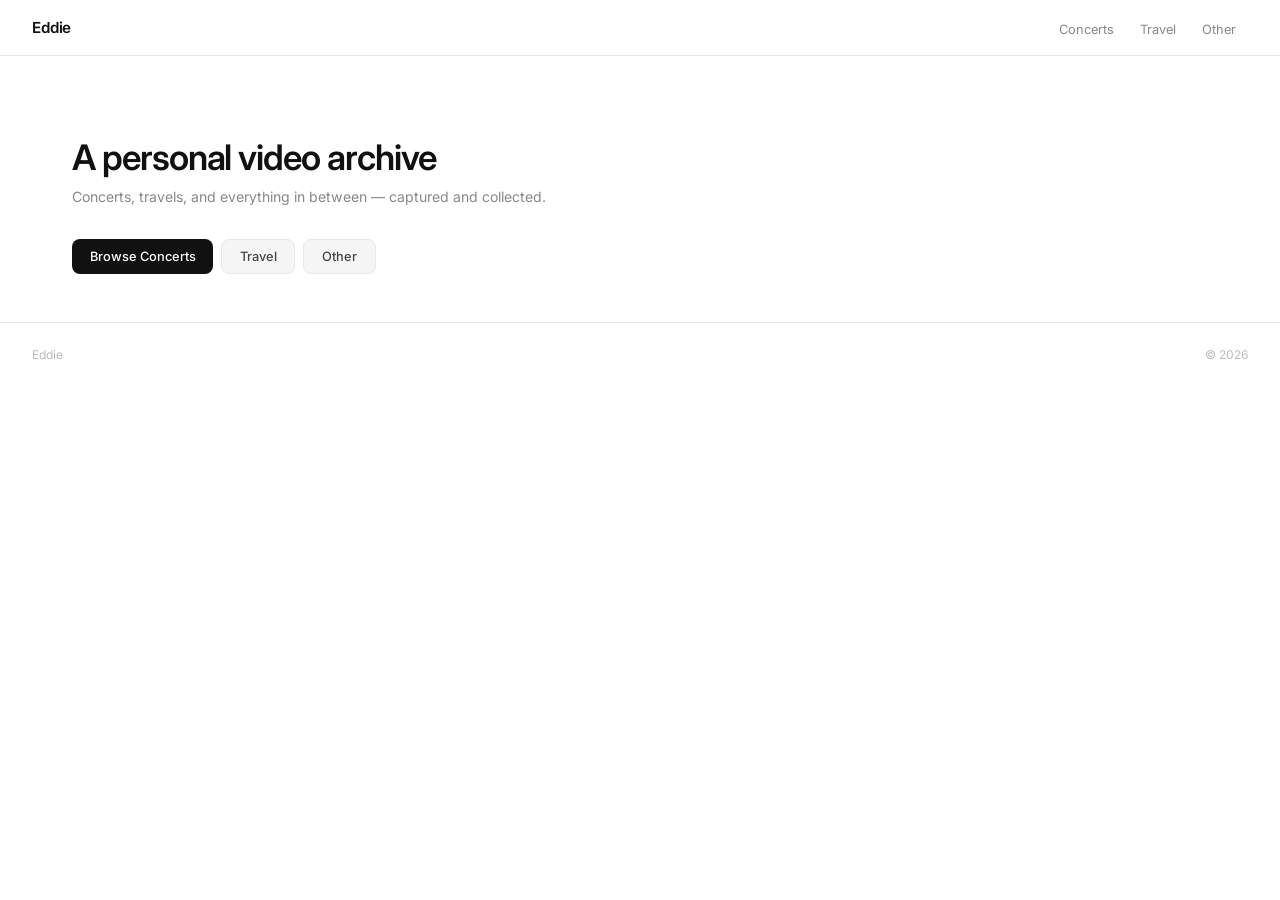
==== index.html @ 9144f740 "Add files via upload" ====
<!DOCTYPE html>
<html lang="en">
<head>
  <meta charset="UTF-8" />
  <meta name="viewport" content="width=device-width, initial-scale=1.0" />
  <title>Eddie</title>
  <link rel="stylesheet" href="css/style.css" />
</head>
<body>
  <nav>
    <a class="nav-logo" href="index.html">Eddie</a>
    <ul class="nav-links">
      <li><a href="pages/concerts.html">Concerts</a></li>
      <li><a href="pages/travel.html">Travel</a></li>
      <li><a href="pages/other.html">Other</a></li>
    </ul>
  </nav>

  <main>
    <section class="hero">
      <h1 class="hero-title">A personal video archive</h1>
      <p class="hero-sub">Concerts, travels, and everything in between — captured and collected.</p>
      <div class="hero-nav">
        <a class="hero-link primary" href="pages/concerts.html">Browse Concerts</a>
        <a class="hero-link ghost" href="pages/travel.html">Travel</a>
        <a class="hero-link ghost" href="pages/other.html">Other</a>
      </div>
    </section>
  </main>

  <footer>
    <span>Eddie</span>
    <span id="year"></span>
  </footer>

  <script src="js/main.js"></script>
  <script>document.getElementById('year').textContent = '© ' + new Date().getFullYear();</script>
</body>
</html>
---- css/style.css ----
@import url('https://fonts.googleapis.com/css2?family=Inter:wght@300;400;500;600&display=swap');

*, *::before, *::after { box-sizing: border-box; margin: 0; padding: 0; }

:root {
  --bg:       #ffffff;
  --surface:  #f5f5f5;
  --card-bg:  #f0f0f0;
  --border:   #e8e8e8;
  --black:    #111111;
  --gray1:    #444444;
  --gray2:    #888888;
  --gray3:    #bbbbbb;
  --blue:     #0066ff;
  --nav-h:    56px;
  --sans:     'Inter', system-ui, sans-serif;
  --ease:     cubic-bezier(0.16, 1, 0.3, 1);
  --radius:   12px;
}

html { scroll-behavior: smooth; }

body {
  font-family: var(--sans);
  background: var(--bg);
  color: var(--black);
  min-height: 100vh;
  -webkit-font-smoothing: antialiased;
}

/* ── NAV ── */
nav {
  position: fixed;
  top: 0; left: 0; right: 0;
  height: var(--nav-h);
  display: flex;
  align-items: center;
  justify-content: space-between;
  padding: 0 2rem;
  background: rgba(255,255,255,0.92);
  backdrop-filter: blur(12px);
  -webkit-backdrop-filter: blur(12px);
  border-bottom: 1px solid var(--border);
  z-index: 100;
}

.nav-logo {
  font-size: 0.95rem;
  font-weight: 600;
  color: var(--black);
  text-decoration: none;
  letter-spacing: -0.01em;
}

.nav-links { display: flex; gap: 0.125rem; list-style: none; }

.nav-links a {
  font-size: 0.8rem;
  font-weight: 400;
  color: var(--gray2);
  text-decoration: none;
  padding: 0.35rem 0.75rem;
  border-radius: 6px;
  transition: all 0.15s;
}

.nav-links a:hover { color: var(--black); background: var(--surface); }
.nav-links a.active { color: var(--black); font-weight: 500; }

/* ── MAIN ── */
main { padding-top: var(--nav-h); }

/* ── HERO ── */
.hero {
  padding: 5rem 2rem 3rem;
  max-width: 1200px;
  margin: 0 auto;
}

.hero-title {
  font-size: clamp(1.6rem, 3vw, 2.2rem);
  font-weight: 600;
  letter-spacing: -0.03em;
  color: var(--black);
  line-height: 1.2;
  opacity: 0;
  animation: fadeUp 0.5s var(--ease) 0.05s forwards;
}

.hero-sub {
  margin-top: 0.5rem;
  font-size: 0.88rem;
  color: var(--gray2);
  font-weight: 400;
  line-height: 1.5;
  opacity: 0;
  animation: fadeUp 0.5s var(--ease) 0.12s forwards;
}

.hero-nav {
  margin-top: 2rem;
  display: flex;
  gap: 0.5rem;
  flex-wrap: wrap;
  opacity: 0;
  animation: fadeUp 0.5s var(--ease) 0.18s forwards;
}

.hero-link {
  display: inline-flex;
  align-items: center;
  gap: 0.35rem;
  padding: 0.55rem 1.1rem;
  font-size: 0.8rem;
  font-weight: 500;
  text-decoration: none;
  border-radius: 8px;
  transition: all 0.15s;
}

.hero-link.primary {
  background: var(--black);
  color: #fff;
}
.hero-link.primary:hover { background: #333; }

.hero-link.ghost {
  background: var(--surface);
  color: var(--gray1);
  border: 1px solid var(--border);
}
.hero-link.ghost:hover { background: var(--border); color: var(--black); }

/* ── PAGE HEADER ── */
.page-header {
  padding: 3.5rem 2rem 2rem;
  max-width: 1200px;
  margin: 0 auto;
}

.page-header h1 {
  font-size: 1.5rem;
  font-weight: 600;
  letter-spacing: -0.02em;
  color: var(--black);
}

.page-header p {
  margin-top: 0.35rem;
  color: var(--gray2);
  font-size: 0.85rem;
  line-height: 1.5;
}

/* ── SECTION ── */
.section {
  padding: 0 2rem 4rem;
  max-width: 1200px;
  margin: 0 auto;
}

.section-label {
  font-size: 0.75rem;
  font-weight: 500;
  color: var(--gray2);
  margin-bottom: 1.25rem;
  display: flex;
  align-items: center;
  justify-content: space-between;
}

.section-count {
  font-size: 0.72rem;
  color: var(--gray3);
}

/* ── VIDEO GRID ── */
.video-grid {
  display: grid;
  grid-template-columns: repeat(auto-fill, minmax(300px, 1fr));
  gap: 1.5rem;
}

.video-card {
  cursor: pointer;
  opacity: 0;
  animation: fadeUp 0.4s var(--ease) forwards;
}

.video-card:nth-child(2) { animation-delay: 0.05s; }
.video-card:nth-child(3) { animation-delay: 0.10s; }
.video-card:nth-child(4) { animation-delay: 0.15s; }
.video-card:nth-child(5) { animation-delay: 0.20s; }
.video-card:nth-child(6) { animation-delay: 0.25s; }

.video-embed {
  position: relative;
  aspect-ratio: 16/9;
  background: var(--card-bg);
  border-radius: var(--radius);
  overflow: hidden;
  transition: transform 0.2s var(--ease);
}

.video-card:hover .video-embed {
  transform: scale(0.98);
}

.video-embed iframe {
  width: 100%; height: 100%;
  border: none;
  display: block;
}

.video-info {
  padding: 0.85rem 0.1rem 0;
}

.video-info .title {
  font-size: 0.9rem;
  font-weight: 500;
  color: var(--black);
  line-height: 1.35;
  letter-spacing: -0.01em;
  margin-bottom: 0.3rem;
}

.video-info .byline {
  font-size: 0.78rem;
  color: var(--gray2);
  display: flex;
  align-items: center;
  gap: 0.4rem;
  flex-wrap: wrap;
}

.byline-dot {
  color: var(--gray3);
  font-size: 0.6rem;
}

.price-tag {
  font-size: 0.72rem;
  color: var(--gray2);
  background: var(--surface);
  border: 1px solid var(--border);
  padding: 0.15rem 0.5rem;
  border-radius: 4px;
  margin-left: auto;
}

/* ── FOOTER ── */
footer {
  padding: 1.5rem 2rem;
  border-top: 1px solid var(--border);
  display: flex;
  align-items: center;
  justify-content: space-between;
  font-size: 0.75rem;
  color: var(--gray3);
  max-width: 100%;
}

/* ── ANIMATIONS ── */
@keyframes fadeUp {
  from { opacity: 0; transform: translateY(10px); }
  to   { opacity: 1; transform: translateY(0); }
}

/* ── RESPONSIVE ── */
@media (max-width: 768px) {
  nav { padding: 0 1.25rem; }
  .hero, .page-header, .section { padding-left: 1.25rem; padding-right: 1.25rem; }
  .video-grid { grid-template-columns: 1fr 1fr; gap: 1rem; }
}

@media (max-width: 500px) {
  .video-grid { grid-template-columns: 1fr; }
}
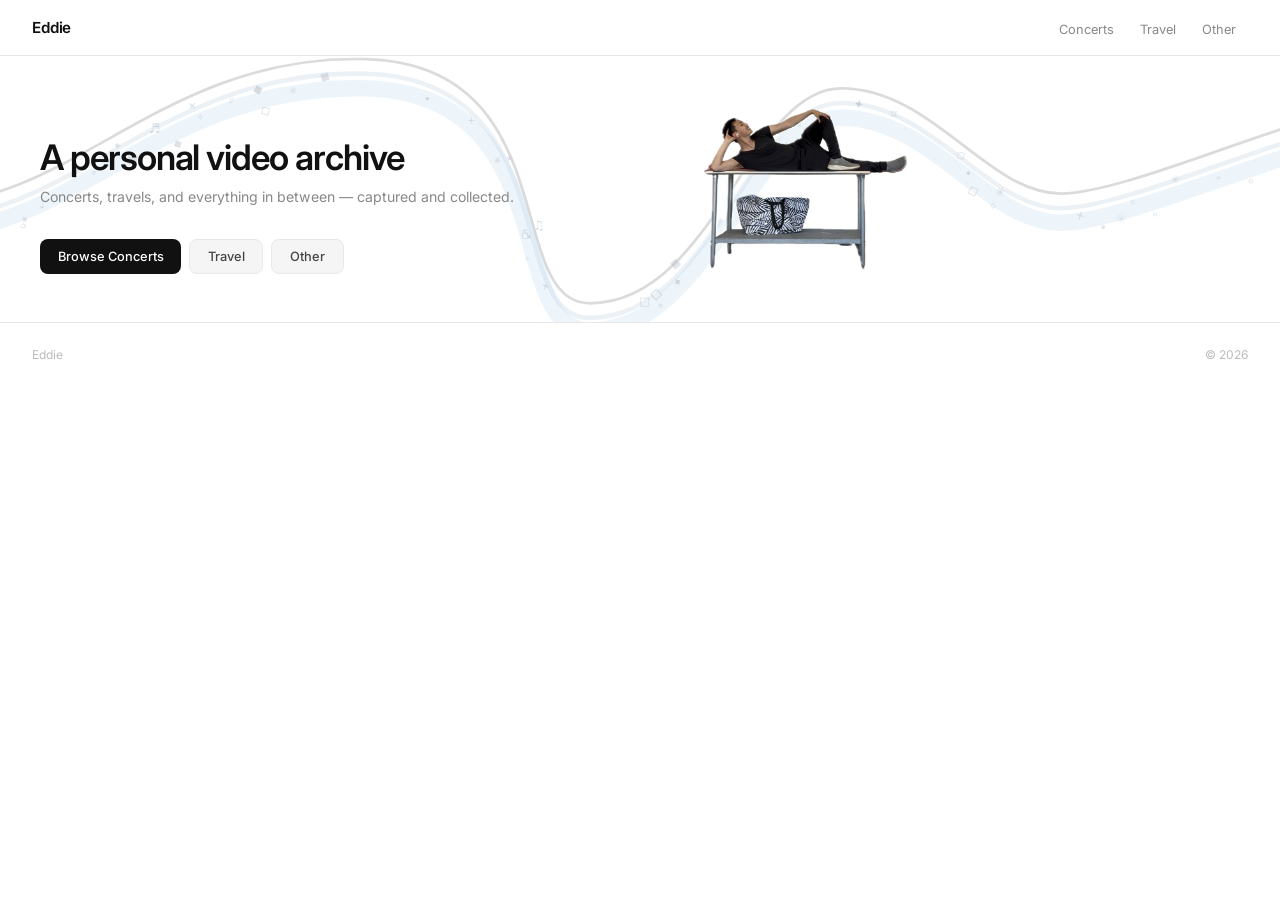
==== commit 000cc56c: "Add animated SVG ribbon lines, hero figure, and flowing symbols to homepage - Add 3 bezier ribbon li" ====
--- a/index.html
+++ b/index.html
@@ -18,13 +18,21 @@
 
   <main>
     <section class="hero">
-      <h1 class="hero-title">A personal video archive</h1>
-      <p class="hero-sub">Concerts, travels, and everything in between — captured and collected.</p>
-      <div class="hero-nav">
-        <a class="hero-link primary" href="pages/concerts.html">Browse Concerts</a>
-        <a class="hero-link ghost" href="pages/travel.html">Travel</a>
-        <a class="hero-link ghost" href="pages/other.html">Other</a>
+      <svg class="hero-ribbons" viewBox="0 0 1400 320" preserveAspectRatio="xMidYMid slice" xmlns="http://www.w3.org/2000/svg" aria-hidden="true">
+        <path class="ribbon ribbon-1" d="M-80,176 C80,176 180,12 400,18 C620,24 550,285 645,285 C780,285 820,50 920,50 C1020,50 1080,165 1160,165 C1240,165 1450,62 1520,68" fill="none" stroke="#111" stroke-width="3" stroke-opacity="0.15"/>
+        <path class="ribbon ribbon-2" d="M-80,192 C80,192 180,28 400,34 C620,40 550,301 645,301 C780,301 820,66 920,66 C1020,66 1080,181 1160,181 C1240,181 1450,78 1520,84" fill="none" stroke="#a0b8cc" stroke-width="5" stroke-opacity="0.2"/>
+        <path class="ribbon ribbon-3" d="M-80,208 C80,208 180,44 400,50 C620,56 550,315 645,315 C780,315 820,82 920,82 C1020,82 1080,197 1160,197 C1240,197 1450,94 1520,100" fill="none" stroke="#b8d8f0" stroke-width="18" stroke-opacity="0.25"/>
+      </svg>
+      <div class="hero-content">
+        <h1 class="hero-title">A personal video archive</h1>
+        <p class="hero-sub">Concerts, travels, and everything in between — captured and collected.</p>
+        <div class="hero-nav">
+          <a class="hero-link primary" href="pages/concerts.html">Browse Concerts</a>
+          <a class="hero-link ghost" href="pages/travel.html">Travel</a>
+          <a class="hero-link ghost" href="pages/other.html">Other</a>
+        </div>
       </div>
+      <img class="hero-figure" src="images/subject.png" alt="" aria-hidden="true" />
     </section>
   </main>
 
--- a/css/style.css
+++ b/css/style.css
@@ -72,10 +72,56 @@
 
 /* ── HERO ── */
 .hero {
+  position: relative;
+  overflow: hidden;
   padding: 5rem 2rem 3rem;
+  width: 100%;
+}
+
+.hero-content {
+  position: relative;
+  z-index: 1;
   max-width: 1200px;
   margin: 0 auto;
 }
+
+.hero-figure {
+  position: absolute;
+  left: 55%;
+  top: 50%;
+  transform: translateY(-50%);
+  height: 60%;
+  width: auto;
+  z-index: 1;
+  pointer-events: none;
+  user-select: none;
+}
+
+.hero-ribbons {
+  position: absolute;
+  inset: 0;
+  width: 100%;
+  height: 100%;
+  z-index: 0;
+  pointer-events: none;
+}
+
+@keyframes ribbonFloat1 {
+  0%, 100% { d: path("M-80,176 C80,176 180,12 400,18 C620,24 550,285 645,285 C780,285 820,50 920,50 C1020,50 1080,165 1160,165 C1240,165 1450,62 1520,68"); }
+  50%       { d: path("M-80,176 C80,176 185,8 405,14 C625,20 555,280 648,280 C783,280 824,55 924,55 C1024,55 1084,160 1164,160 C1244,160 1452,67 1520,72"); }
+}
+@keyframes ribbonFloat2 {
+  0%, 100% { d: path("M-80,192 C80,192 180,28 400,34 C620,40 550,301 645,301 C780,301 820,66 920,66 C1020,66 1080,181 1160,181 C1240,181 1450,78 1520,84"); }
+  50%       { d: path("M-80,192 C80,192 185,24 405,30 C625,36 555,296 648,296 C783,296 824,71 924,71 C1024,71 1084,176 1164,176 C1244,176 1452,83 1520,88"); }
+}
+@keyframes ribbonFloat3 {
+  0%, 100% { d: path("M-80,208 C80,208 180,44 400,50 C620,56 550,315 645,315 C780,315 820,82 920,82 C1020,82 1080,197 1160,197 C1240,197 1450,94 1520,100"); }
+  50%       { d: path("M-80,208 C80,208 185,40 405,46 C625,52 555,310 648,310 C783,310 824,87 924,87 C1024,87 1084,192 1164,192 C1244,192 1452,99 1520,104"); }
+}
+
+.ribbon-1 { animation: ribbonFloat1 6s ease-in-out infinite alternate; }
+.ribbon-2 { animation: ribbonFloat2 9s ease-in-out 1s infinite alternate; }
+.ribbon-3 { animation: ribbonFloat3 13s ease-in-out 0.5s infinite alternate; }
 
 .hero-title {
   font-size: clamp(1.6rem, 3vw, 2.2rem);
@@ -174,6 +220,61 @@
   color: var(--gray3);
 }
 
+/* ── FILTER BAR ── */
+.filter-bar {
+  display: flex;
+  flex-wrap: wrap;
+  gap: 0.5rem;
+  margin-bottom: 1.5rem;
+  align-items: center;
+}
+
+.filter-select {
+  appearance: none;
+  -webkit-appearance: none;
+  background-color: var(--surface);
+  background-image: url("data:image/svg+xml,%3Csvg xmlns='http://www.w3.org/2000/svg' width='10' height='10' viewBox='0 0 10 10'%3E%3Cpath d='M2 3.5l3 3 3-3' stroke='%23888' stroke-width='1.5' fill='none' stroke-linecap='round'/%3E%3C/svg%3E");
+  background-repeat: no-repeat;
+  background-position: right 0.5rem center;
+  border: 1px solid var(--border);
+  border-radius: 20px;
+  padding: 0.35rem 1.75rem 0.35rem 0.75rem;
+  font-size: 0.75rem;
+  font-family: var(--sans);
+  color: var(--black);
+  cursor: pointer;
+  transition: border-color 0.15s, background-color 0.15s, color 0.15s;
+}
+
+.filter-select:focus {
+  outline: none;
+  border-color: var(--gray2);
+}
+
+.filter-select.active {
+  background-color: var(--black);
+  background-image: url("data:image/svg+xml,%3Csvg xmlns='http://www.w3.org/2000/svg' width='10' height='10' viewBox='0 0 10 10'%3E%3Cpath d='M2 3.5l3 3 3-3' stroke='white' stroke-width='1.5' fill='none' stroke-linecap='round'/%3E%3C/svg%3E");
+  color: white;
+  border-color: var(--black);
+}
+
+.filter-clear {
+  font-size: 0.72rem;
+  color: var(--gray2);
+  background: none;
+  border: none;
+  cursor: pointer;
+  padding: 0.35rem 0.5rem;
+  font-family: var(--sans);
+  display: none;
+  text-decoration: underline;
+  text-underline-offset: 2px;
+}
+
+.filter-clear.visible {
+  display: block;
+}
+
 /* ── VIDEO GRID ── */
 .video-grid {
   display: grid;
@@ -181,6 +282,29 @@
   gap: 1.5rem;
 }
 
+.year-divider {
+  grid-column: 1 / -1;
+  display: flex;
+  align-items: center;
+  gap: 0.75rem;
+  margin: 0.5rem 0;
+}
+
+.year-divider span {
+  font-size: 0.75rem;
+  font-weight: 600;
+  letter-spacing: 0.06em;
+  color: var(--gray2);
+  white-space: nowrap;
+}
+
+.year-divider::after {
+  content: '';
+  flex: 1;
+  height: 1px;
+  background: var(--border);
+}
+
 .video-card {
   cursor: pointer;
   opacity: 0;
@@ -193,45 +317,90 @@
 .video-card:nth-child(5) { animation-delay: 0.20s; }
 .video-card:nth-child(6) { animation-delay: 0.25s; }
 
-.video-embed {
+.card-thumb {
   position: relative;
   aspect-ratio: 16/9;
-  background: var(--card-bg);
   border-radius: var(--radius);
   overflow: hidden;
-  transition: transform 0.2s var(--ease);
-}
-
-.video-card:hover .video-embed {
-  transform: scale(0.98);
-}
-
-.video-embed iframe {
+  background: var(--card-bg);
+}
+
+.card-thumb img {
   width: 100%; height: 100%;
-  border: none;
+  object-fit: cover;
   display: block;
-}
-
-.video-info {
-  padding: 0.85rem 0.1rem 0;
-}
-
-.video-info .title {
-  font-size: 0.9rem;
+  transition: transform 0.3s var(--ease);
+}
+
+.video-card:hover .card-thumb img {
+  transform: scale(1.04);
+}
+
+.card-overlay {
+  position: absolute;
+  inset: 0;
+  background: linear-gradient(to top, rgba(0,0,0,0.72) 0%, rgba(0,0,0,0) 55%);
+  display: flex;
+  flex-direction: column;
+  justify-content: flex-end;
+  padding: 0.9rem;
+  transition: background 0.2s;
+}
+
+.video-card:hover .card-overlay {
+  background: linear-gradient(to top, rgba(0,0,0,0.82) 0%, rgba(0,0,0,0.1) 55%);
+}
+
+.card-yt-link {
+  position: absolute;
+  top: 0.5rem;
+  right: 0.5rem;
+  display: flex;
+  align-items: center;
+  justify-content: center;
+  width: 2rem;
+  height: 2rem;
+  border-radius: 50%;
+  background: rgba(0,0,0,0.55);
+  color: #fff;
+  opacity: 0;
+  transform: scale(0.8);
+  transition: opacity 0.2s var(--ease), transform 0.2s var(--ease), background 0.2s var(--ease);
+  z-index: 2;
+  text-decoration: none;
+}
+
+.video-card:hover .card-yt-link {
+  opacity: 1;
+  transform: scale(1);
+}
+
+.card-yt-link:hover {
+  background: #ff0000;
+}
+
+.card-yt-link svg {
+  width: 1rem;
+  height: 1rem;
+  fill: #fff;
+  flex-shrink: 0;
+}
+
+.card-artist {
+  font-size: 0.72rem;
   font-weight: 500;
-  color: var(--black);
-  line-height: 1.35;
+  color: rgba(255,255,255,0.7);
+  letter-spacing: 0.02em;
+  text-transform: uppercase;
+  margin-bottom: 0.2rem;
+}
+
+.card-title {
+  font-size: 0.88rem;
+  font-weight: 500;
+  color: #fff;
+  line-height: 1.3;
   letter-spacing: -0.01em;
-  margin-bottom: 0.3rem;
-}
-
-.video-info .byline {
-  font-size: 0.78rem;
-  color: var(--gray2);
-  display: flex;
-  align-items: center;
-  gap: 0.4rem;
-  flex-wrap: wrap;
 }
 
 .byline-dot {
@@ -249,6 +418,153 @@
   margin-left: auto;
 }
 
+/* ── MODAL ── */
+.modal-backdrop {
+  display: none;
+  position: fixed;
+  inset: 0;
+  background: rgba(0,0,0,0.6);
+  backdrop-filter: blur(6px);
+  -webkit-backdrop-filter: blur(6px);
+  z-index: 200;
+  align-items: center;
+  justify-content: center;
+  padding: 1.5rem;
+}
+
+.modal-backdrop.open {
+  display: flex;
+}
+
+.modal-card {
+  position: relative;
+  background: var(--bg);
+  border-radius: 16px;
+  width: 100%;
+  max-width: 680px;
+  overflow: hidden;
+  box-shadow: 0 24px 64px rgba(0,0,0,0.3);
+  animation: fadeUp 0.25s var(--ease) forwards;
+}
+
+.modal-close {
+  position: absolute;
+  top: 0.75rem;
+  right: 0.75rem;
+  width: 2rem;
+  height: 2rem;
+  border: none;
+  border-radius: 50%;
+  background: rgba(0,0,0,0.45);
+  color: #fff;
+  font-size: 0.9rem;
+  cursor: pointer;
+  display: flex;
+  align-items: center;
+  justify-content: center;
+  z-index: 10;
+  transition: background 0.15s;
+}
+
+.modal-close:hover { background: rgba(0,0,0,0.7); }
+
+.modal-video {
+  aspect-ratio: 16/9;
+  background: #000;
+}
+
+.modal-video iframe {
+  width: 100%; height: 100%;
+  border: none;
+  display: block;
+}
+
+.modal-info {
+  padding: 1rem 1.25rem 1.25rem;
+}
+
+.modal-title {
+  font-size: 0.95rem;
+  font-weight: 600;
+  color: var(--black);
+  letter-spacing: -0.01em;
+  line-height: 1.35;
+  margin-bottom: 0.5rem;
+}
+
+.card-date {
+  position: absolute;
+  top: 0.5rem;
+  left: 0.5rem;
+  font-size: 0.65rem;
+  font-weight: 600;
+  letter-spacing: 0.05em;
+  color: #fff;
+  background: rgba(0,0,0,0.55);
+  padding: 0.2rem 0.45rem;
+  border-radius: 4px;
+  z-index: 2;
+}
+
+.modal-artist-name {
+  font-size: 0.9rem;
+  font-weight: 700;
+  color: var(--gray2);
+  margin: 0 0 0.2rem;
+}
+
+.modal-venue-name {
+  font-size: 0.82rem;
+  color: var(--gray2);
+  margin: 0 0 0.2rem;
+}
+
+.modal-date-text {
+  font-size: 0.82rem;
+  font-style: italic;
+  color: var(--gray2);
+  margin: 0 0 0.6rem;
+}
+
+.modal-meta {
+  font-size: 0.78rem;
+  color: var(--gray2);
+  display: flex;
+  align-items: center;
+  gap: 0.4rem;
+  flex-wrap: wrap;
+}
+
+.modal-divider {
+  border-top: 1px solid var(--border);
+  margin: 0.6rem 0;
+}
+
+.modal-extras {
+  display: flex;
+  flex-direction: column;
+  gap: 0.1rem;
+}
+
+.modal-extra-label {
+  font-size: 0.65rem;
+  font-weight: 700;
+  letter-spacing: 0.06em;
+  text-transform: uppercase;
+  color: var(--gray2);
+  margin: 0.5rem 0 0.1rem;
+}
+
+.modal-extra-label:first-child {
+  margin-top: 0;
+}
+
+.modal-extra-value {
+  font-size: 0.82rem;
+  color: var(--black);
+  margin: 0;
+}
+
 /* ── FOOTER ── */
 footer {
   padding: 1.5rem 2rem;
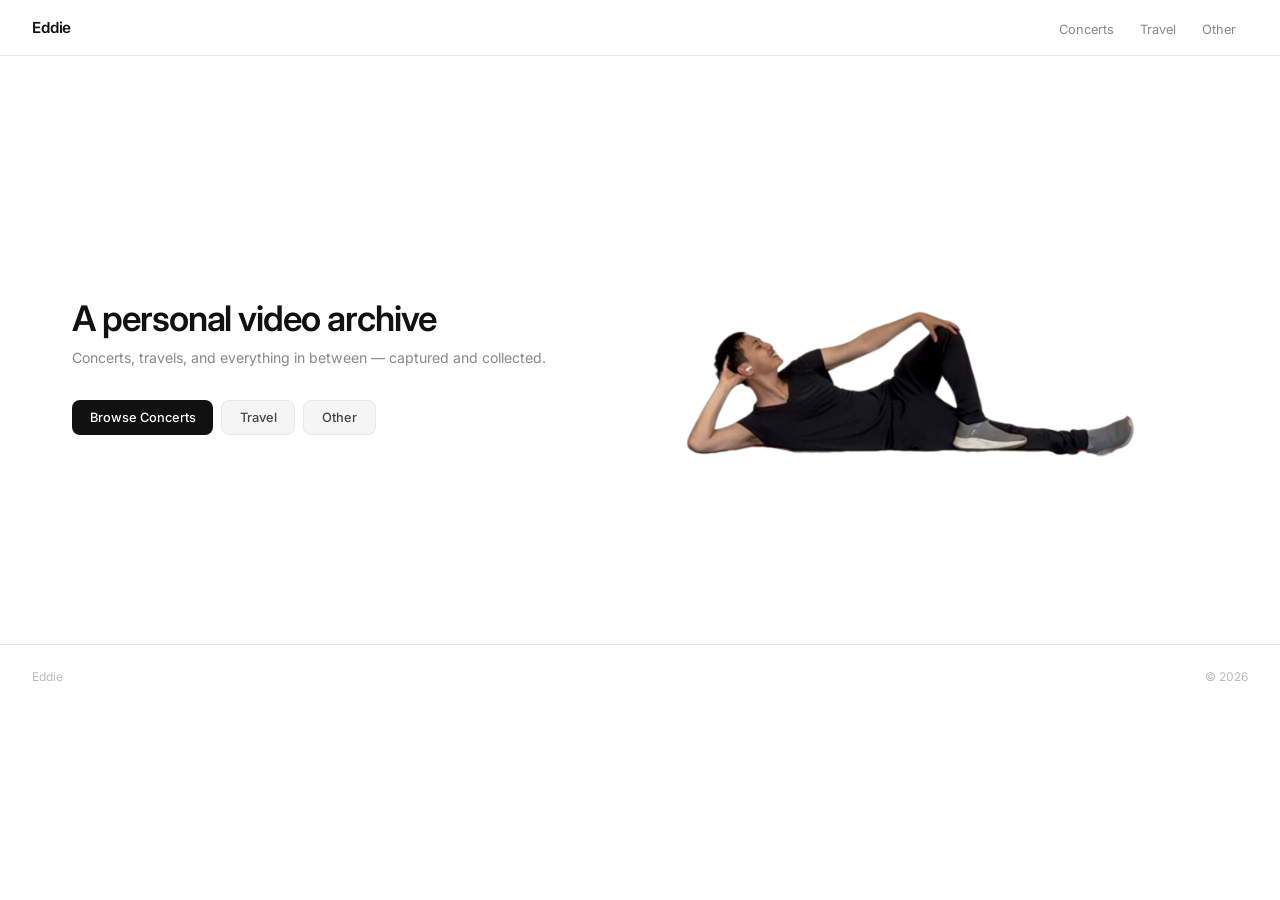
==== commit 0eca6f43: "Update concerts featured section, hero image, and UI polish - Add morphing wave animation to feature" ====
--- a/index.html
+++ b/index.html
@@ -18,11 +18,7 @@
 
   <main>
     <section class="hero">
-      <svg class="hero-ribbons" viewBox="0 0 1400 320" preserveAspectRatio="xMidYMid slice" xmlns="http://www.w3.org/2000/svg" aria-hidden="true">
-        <path class="ribbon ribbon-1" d="M-80,176 C80,176 180,12 400,18 C620,24 550,285 645,285 C780,285 820,50 920,50 C1020,50 1080,165 1160,165 C1240,165 1450,62 1520,68" fill="none" stroke="#111" stroke-width="3" stroke-opacity="0.15"/>
-        <path class="ribbon ribbon-2" d="M-80,192 C80,192 180,28 400,34 C620,40 550,301 645,301 C780,301 820,66 920,66 C1020,66 1080,181 1160,181 C1240,181 1450,78 1520,84" fill="none" stroke="#a0b8cc" stroke-width="5" stroke-opacity="0.2"/>
-        <path class="ribbon ribbon-3" d="M-80,208 C80,208 180,44 400,50 C620,56 550,315 645,315 C780,315 820,82 920,82 C1020,82 1080,197 1160,197 C1240,197 1450,94 1520,100" fill="none" stroke="#b8d8f0" stroke-width="18" stroke-opacity="0.25"/>
-      </svg>
+
       <div class="hero-content">
         <h1 class="hero-title">A personal video archive</h1>
         <p class="hero-sub">Concerts, travels, and everything in between — captured and collected.</p>
--- a/css/style.css
+++ b/css/style.css
@@ -1,4 +1,4 @@
-@import url('https://fonts.googleapis.com/css2?family=Inter:wght@300;400;500;600&display=swap');
+@import url('https://fonts.googleapis.com/css2?family=Inter:wght@300;400;500;600;900&display=swap');
 
 *, *::before, *::after { box-sizing: border-box; margin: 0; padding: 0; }
 
@@ -76,25 +76,30 @@
   overflow: hidden;
   padding: 5rem 2rem 3rem;
   width: 100%;
+  display: flex;
+  align-items: center;
+  justify-content: space-between;
+  max-width: 1200px;
+  margin: 0 auto;
+  box-sizing: border-box;
 }
 
 .hero-content {
   position: relative;
   z-index: 1;
-  max-width: 1200px;
-  margin: 0 auto;
+  flex: 0 0 auto;
+  max-width: 520px;
 }
 
 .hero-figure {
-  position: absolute;
-  left: 55%;
-  top: 50%;
-  transform: translateY(-50%);
-  height: 60%;
+  position: relative;
+  z-index: 1;
+  flex: 0 0 auto;
+  height: clamp(220px, 55vh, 460px);
   width: auto;
-  z-index: 1;
   pointer-events: none;
   user-select: none;
+  transform: translateX(-80px);
 }
 
 .hero-ribbons {
@@ -114,14 +119,8 @@
   0%, 100% { d: path("M-80,192 C80,192 180,28 400,34 C620,40 550,301 645,301 C780,301 820,66 920,66 C1020,66 1080,181 1160,181 C1240,181 1450,78 1520,84"); }
   50%       { d: path("M-80,192 C80,192 185,24 405,30 C625,36 555,296 648,296 C783,296 824,71 924,71 C1024,71 1084,176 1164,176 C1244,176 1452,83 1520,88"); }
 }
-@keyframes ribbonFloat3 {
-  0%, 100% { d: path("M-80,208 C80,208 180,44 400,50 C620,56 550,315 645,315 C780,315 820,82 920,82 C1020,82 1080,197 1160,197 C1240,197 1450,94 1520,100"); }
-  50%       { d: path("M-80,208 C80,208 185,40 405,46 C625,52 555,310 648,310 C783,310 824,87 924,87 C1024,87 1084,192 1164,192 C1244,192 1452,99 1520,104"); }
-}
-
 .ribbon-1 { animation: ribbonFloat1 6s ease-in-out infinite alternate; }
 .ribbon-2 { animation: ribbonFloat2 9s ease-in-out 1s infinite alternate; }
-.ribbon-3 { animation: ribbonFloat3 13s ease-in-out 0.5s infinite alternate; }
 
 .hero-title {
   font-size: clamp(1.6rem, 3vw, 2.2rem);
@@ -282,12 +281,58 @@
   gap: 1.5rem;
 }
 
+.year-section {
+  margin-bottom: 1rem;
+}
+
+.featured-section {
+  background: var(--surface);
+  border-radius: var(--radius);
+  padding: 1rem;
+  margin-bottom: 1.5rem;
+}
+
+.featured-inner {
+  display: flex;
+  flex-direction: row-reverse;
+  align-items: stretch;
+  gap: 1rem;
+}
+
+.featured-inner > .video-grid {
+  flex: 0 0 auto;
+  margin-bottom: 0;
+}
+
+.featured-animation {
+  flex: 1;
+  min-width: 0;
+  position: relative;
+  border-radius: var(--radius);
+  overflow: hidden;
+  background: #d5d5d5;
+}
+
+.featured-waves {
+  width: 100%;
+  height: 100%;
+  display: block;
+}
+
+@media (max-width: 768px) {
+  .featured-animation { display: none; }
+}
+
 .year-divider {
-  grid-column: 1 / -1;
   display: flex;
   align-items: center;
   gap: 0.75rem;
   margin: 0.5rem 0;
+  position: sticky;
+  top: var(--nav-h);
+  z-index: 10;
+  background: var(--bg);
+  padding: 0.4rem 0;
 }
 
 .year-divider span {
@@ -565,6 +610,14 @@
   margin: 0;
 }
 
+/* ── FEATURED MODAL ── */
+.modal-info[data-featured="true"] .modal-artist-name,
+.modal-info[data-featured="true"] .modal-venue-name,
+.modal-info[data-featured="true"] .modal-date-text,
+.modal-info[data-featured="true"] .modal-divider,
+.modal-info[data-featured="true"] .modal-meta,
+.modal-info[data-featured="true"] .modal-extras { display: none; }
+
 /* ── FOOTER ── */
 footer {
   padding: 1.5rem 2rem;
@@ -588,6 +641,22 @@
   nav { padding: 0 1.25rem; }
   .hero, .page-header, .section { padding-left: 1.25rem; padding-right: 1.25rem; }
   .video-grid { grid-template-columns: 1fr 1fr; gap: 1rem; }
+
+  .hero {
+    flex-direction: column;
+    align-items: flex-start;
+    padding-bottom: 0;
+    max-width: 100%;
+  }
+
+  .hero-figure {
+    align-self: center;
+    height: auto;
+    width: 40%;
+    max-width: 170px;
+    margin-top: 1.5rem;
+    margin-bottom: 2rem;
+  }
 }
 
 @media (max-width: 500px) {
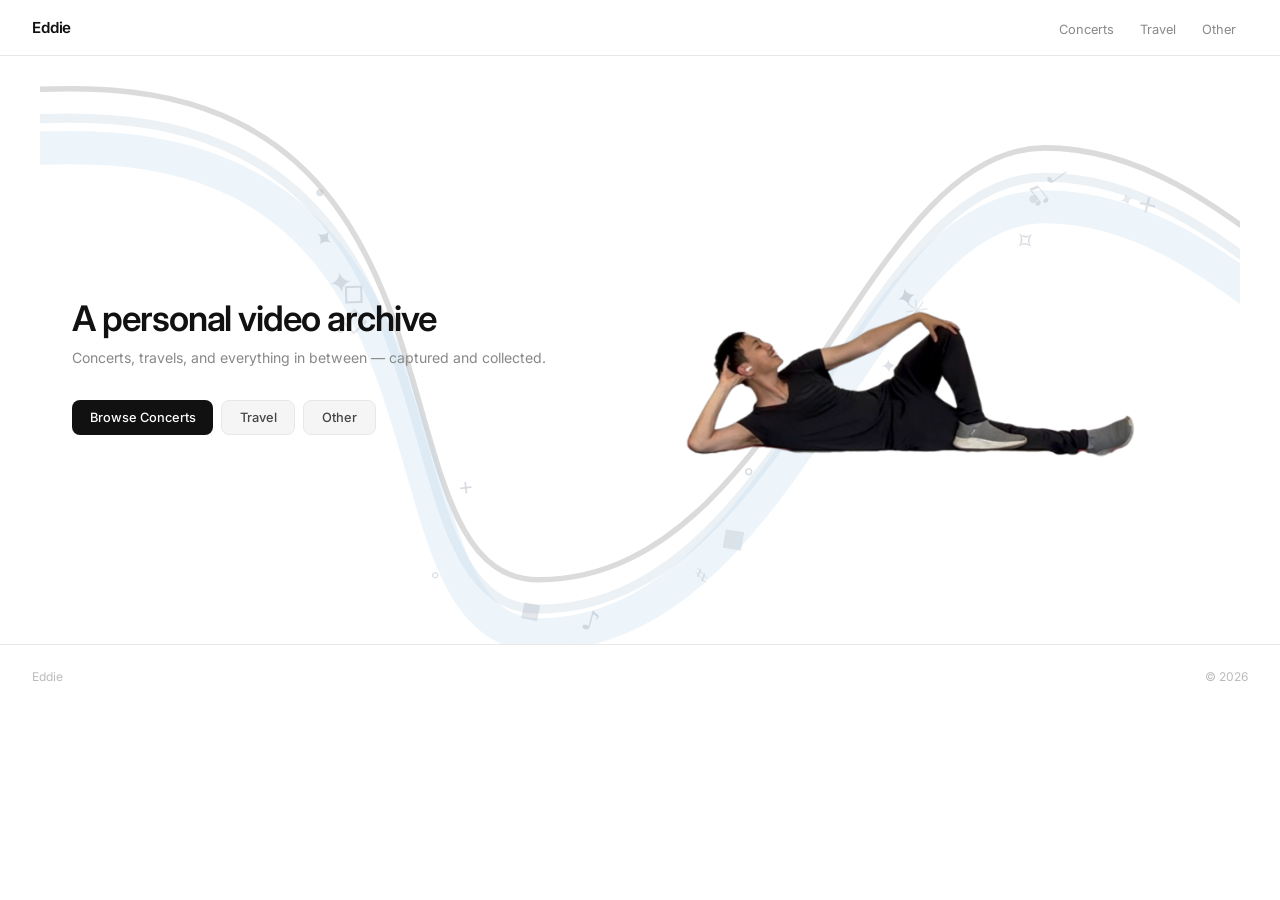
==== commit 591bfc70: "Add back hero ribbon lines and symbols Co-Authored-By: Claude Sonnet 4.6 <noreply@anthropic.com>" ====
--- a/index.html
+++ b/index.html
@@ -18,7 +18,11 @@
 
   <main>
     <section class="hero">
-
+      <svg class="hero-ribbons" viewBox="0 0 1400 320" preserveAspectRatio="xMidYMid slice" xmlns="http://www.w3.org/2000/svg" aria-hidden="true">
+        <path class="ribbon ribbon-1" d="M-80,176 C80,176 180,12 400,18 C620,24 550,285 645,285 C780,285 820,50 920,50 C1020,50 1080,165 1160,165 C1240,165 1450,62 1520,68" fill="none" stroke="#111" stroke-width="3" stroke-opacity="0.15"/>
+        <path class="ribbon ribbon-2" d="M-80,192 C80,192 180,28 400,34 C620,40 550,301 645,301 C780,301 820,66 920,66 C1020,66 1080,181 1160,181 C1240,181 1450,78 1520,84" fill="none" stroke="#a0b8cc" stroke-width="5" stroke-opacity="0.2"/>
+        <path class="ribbon ribbon-3" d="M-80,208 C80,208 180,44 400,50 C620,56 550,315 645,315 C780,315 820,82 920,82 C1020,82 1080,197 1160,197 C1240,197 1450,94 1520,100" fill="none" stroke="#b8d8f0" stroke-width="18" stroke-opacity="0.25"/>
+      </svg>
       <div class="hero-content">
         <h1 class="hero-title">A personal video archive</h1>
         <p class="hero-sub">Concerts, travels, and everything in between — captured and collected.</p>
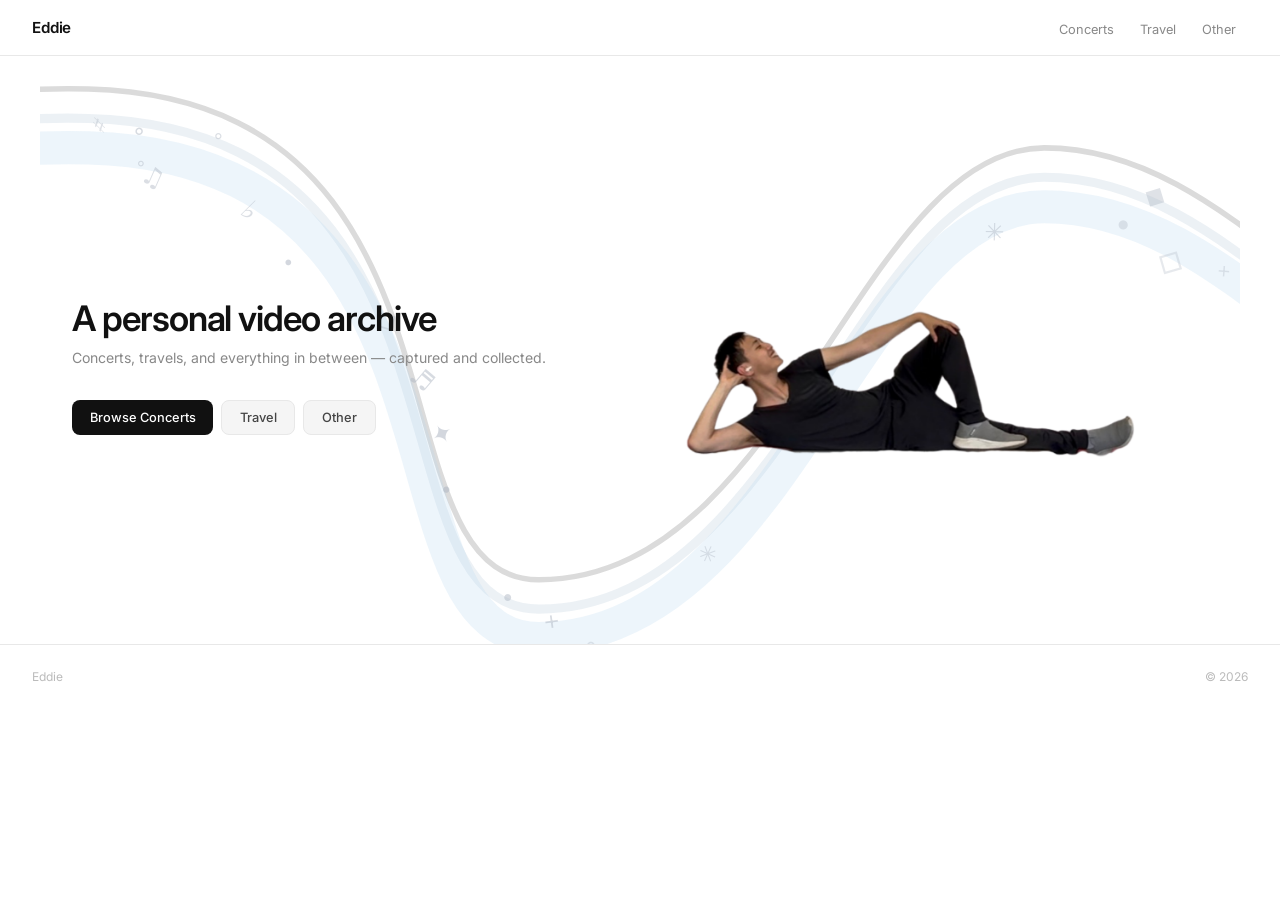
==== commit 9f28beb2: "Fix ribbon-3 to match ribbons 1 and 2 shape with CSS animation Add ribbonFloat3 keyframes offsetting" ====
--- a/index.html
+++ b/index.html
@@ -19,9 +19,9 @@
   <main>
     <section class="hero">
       <svg class="hero-ribbons" viewBox="0 0 1400 320" preserveAspectRatio="xMidYMid slice" xmlns="http://www.w3.org/2000/svg" aria-hidden="true">
-        <path class="ribbon ribbon-1" d="M-80,176 C80,176 180,12 400,18 C620,24 550,285 645,285 C780,285 820,50 920,50 C1020,50 1080,165 1160,165 C1240,165 1450,62 1520,68" fill="none" stroke="#111" stroke-width="3" stroke-opacity="0.15"/>
-        <path class="ribbon ribbon-2" d="M-80,192 C80,192 180,28 400,34 C620,40 550,301 645,301 C780,301 820,66 920,66 C1020,66 1080,181 1160,181 C1240,181 1450,78 1520,84" fill="none" stroke="#a0b8cc" stroke-width="5" stroke-opacity="0.2"/>
-        <path class="ribbon ribbon-3" d="M-80,208 C80,208 180,44 400,50 C620,56 550,315 645,315 C780,315 820,82 920,82 C1020,82 1080,197 1160,197 C1240,197 1450,94 1520,100" fill="none" stroke="#b8d8f0" stroke-width="18" stroke-opacity="0.25"/>
+        <path class="ribbon ribbon-1" d="M-80,300 C150,300 480,140 780,110 C940,94 1060,40 1160,34 C1400,26 1500,26 1500,170 C1500,300 1515,390 1520,390" fill="none" stroke="#111" stroke-width="3" stroke-opacity="0.15"/>
+        <path class="ribbon ribbon-2" d="M-80,316 C150,316 480,156 780,126 C940,110 1060,56 1160,50 C1400,42 1500,42 1500,186 C1500,316 1515,406 1520,406" fill="none" stroke="#a0b8cc" stroke-width="5" stroke-opacity="0.2"/>
+        <path class="ribbon ribbon-3" d="M-80,208 C80,208 180,44 400,50 C620,56 550,317 645,317 C780,317 820,82 920,82 C1020,82 1080,197 1160,197 C1240,197 1450,94 1520,100" fill="none" stroke="#b8d8f0" stroke-width="18" stroke-opacity="0.25"/>
       </svg>
       <div class="hero-content">
         <h1 class="hero-title">A personal video archive</h1>
--- a/css/style.css
+++ b/css/style.css
@@ -109,6 +109,7 @@
   height: 100%;
   z-index: 0;
   pointer-events: none;
+  overflow: visible;
 }
 
 @keyframes ribbonFloat1 {
@@ -119,8 +120,13 @@
   0%, 100% { d: path("M-80,192 C80,192 180,28 400,34 C620,40 550,301 645,301 C780,301 820,66 920,66 C1020,66 1080,181 1160,181 C1240,181 1450,78 1520,84"); }
   50%       { d: path("M-80,192 C80,192 185,24 405,30 C625,36 555,296 648,296 C783,296 824,71 924,71 C1024,71 1084,176 1164,176 C1244,176 1452,83 1520,88"); }
 }
+@keyframes ribbonFloat3 {
+  0%, 100% { d: path("M-80,208 C80,208 180,44 400,50 C620,56 550,317 645,317 C780,317 820,82 920,82 C1020,82 1080,197 1160,197 C1240,197 1450,94 1520,100"); }
+  50%       { d: path("M-80,208 C80,208 185,40 405,46 C625,52 555,312 648,312 C783,312 824,87 924,87 C1024,87 1084,192 1164,192 C1244,192 1452,99 1520,104"); }
+}
 .ribbon-1 { animation: ribbonFloat1 6s ease-in-out infinite alternate; }
 .ribbon-2 { animation: ribbonFloat2 9s ease-in-out 1s infinite alternate; }
+.ribbon-3 { animation: ribbonFloat3 7.5s ease-in-out 0.5s infinite alternate; }
 
 .hero-title {
   font-size: clamp(1.6rem, 3vw, 2.2rem);
